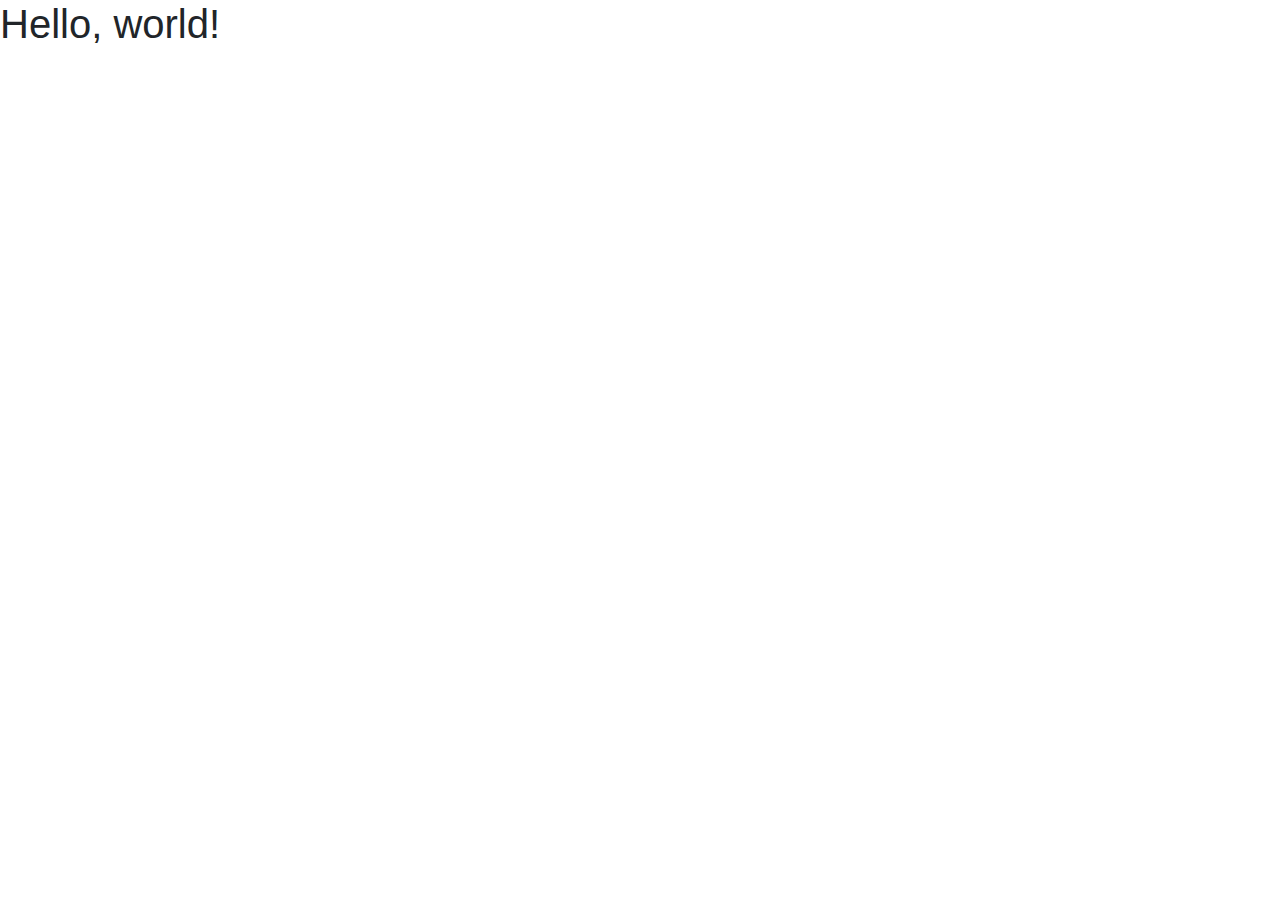
==== bootstrap/index.html @ 62b8a901 "creating files" ====
<!doctype html>
<html lang="en">
  <head>
    <!-- Required meta tags -->
    <meta charset="utf-8">
    <meta name="viewport" content="width=device-width, initial-scale=1, shrink-to-fit=no">

    <!-- Bootstrap CSS -->
    <link rel="stylesheet" href="https://stackpath.bootstrapcdn.com/bootstrap/4.4.1/css/bootstrap.min.css" integrity="sha384-Vkoo8x4CGsO3+Hhxv8T/Q5PaXtkKtu6ug5TOeNV6gBiFeWPGFN9MuhOf23Q9Ifjh" crossorigin="anonymous">

    <title>Bootstrap</title>
  </head>
  <body>
    <h1>Hello, world!</h1>

    <!-- Optional JavaScript -->
    <!-- jQuery first, then Popper.js, then Bootstrap JS -->
    <script src="https://code.jquery.com/jquery-3.4.1.slim.min.js" integrity="sha384-J6qa4849blE2+poT4WnyKhv5vZF5SrPo0iEjwBvKU7imGFAV0wwj1yYfoRSJoZ+n" crossorigin="anonymous"></script>
    <script src="https://cdn.jsdelivr.net/npm/popper.js@1.16.0/dist/umd/popper.min.js" integrity="sha384-Q6E9RHvbIyZFJoft+2mJbHaEWldlvI9IOYy5n3zV9zzTtmI3UksdQRVvoxMfooAo" crossorigin="anonymous"></script>
    <script src="https://stackpath.bootstrapcdn.com/bootstrap/4.4.1/js/bootstrap.min.js" integrity="sha384-wfSDF2E50Y2D1uUdj0O3uMBJnjuUD4Ih7YwaYd1iqfktj0Uod8GCExl3Og8ifwB6" crossorigin="anonymous"></script>
  </body>
</html>
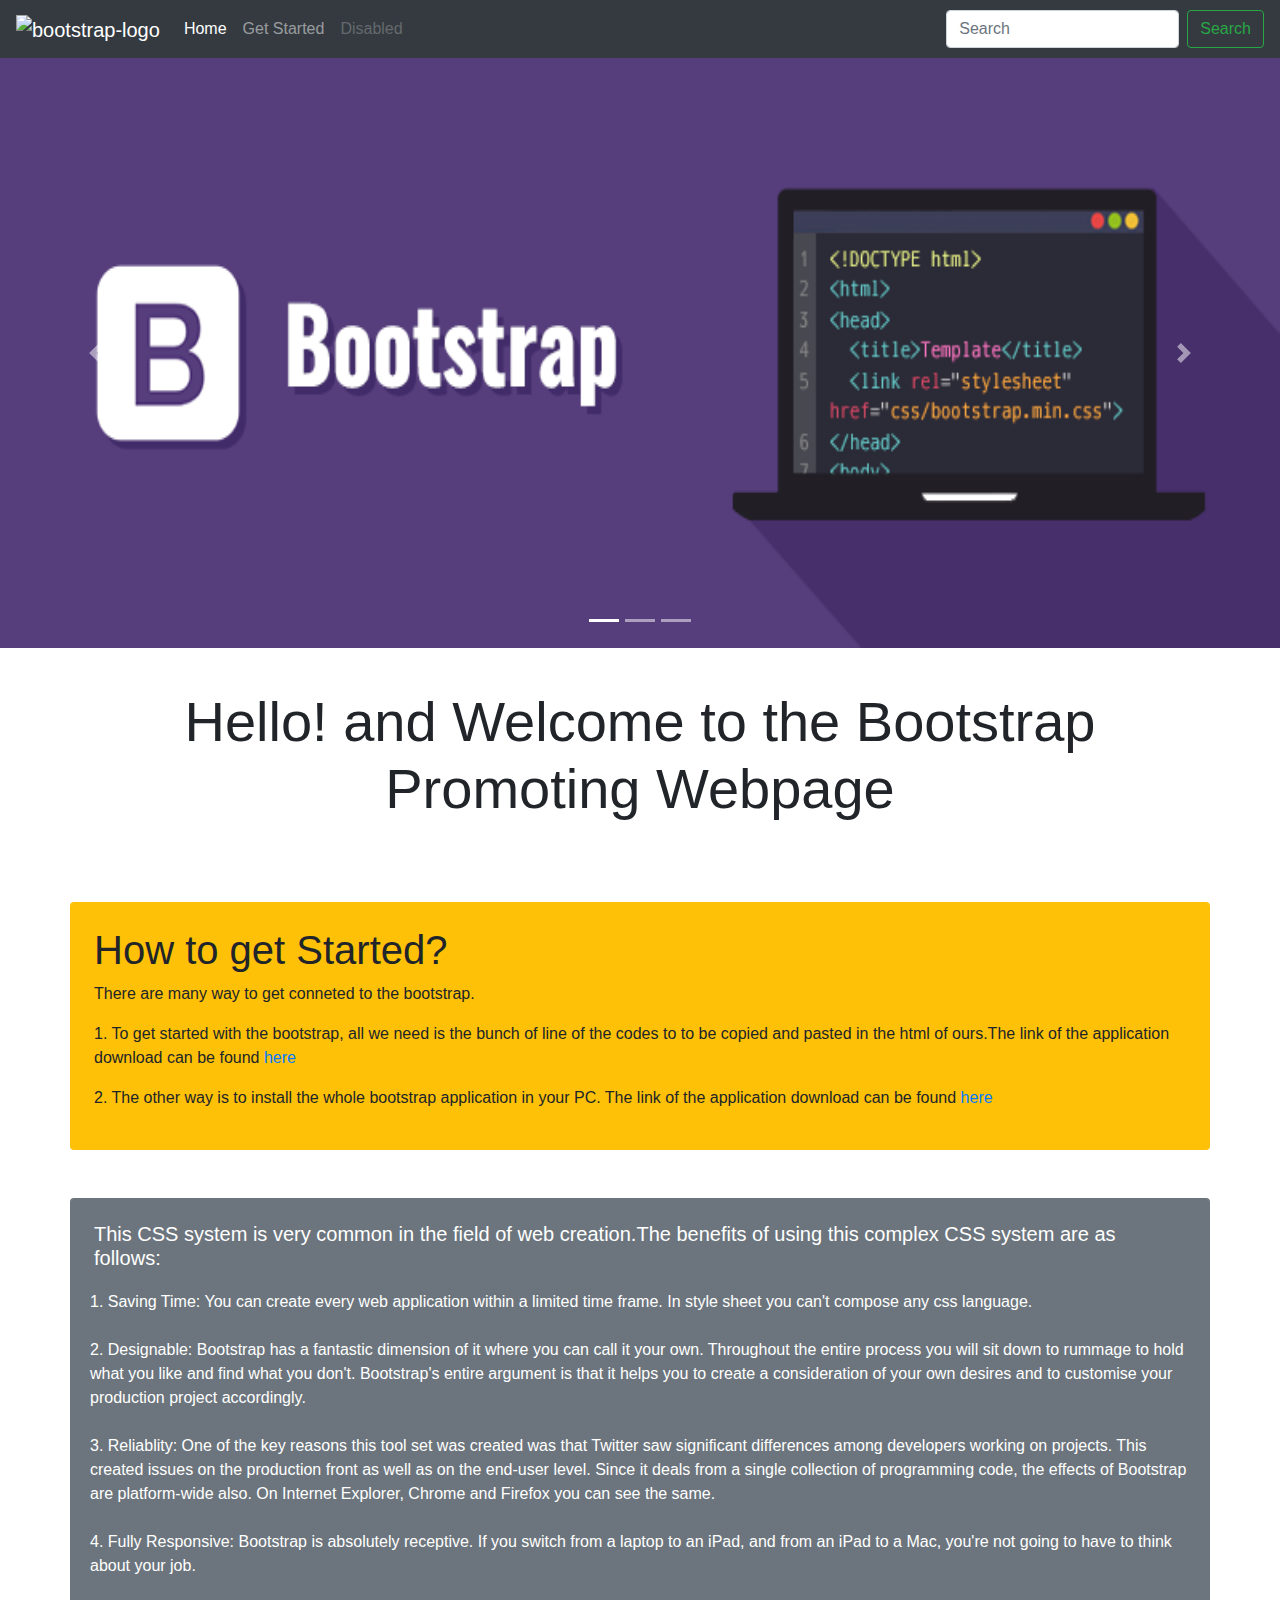
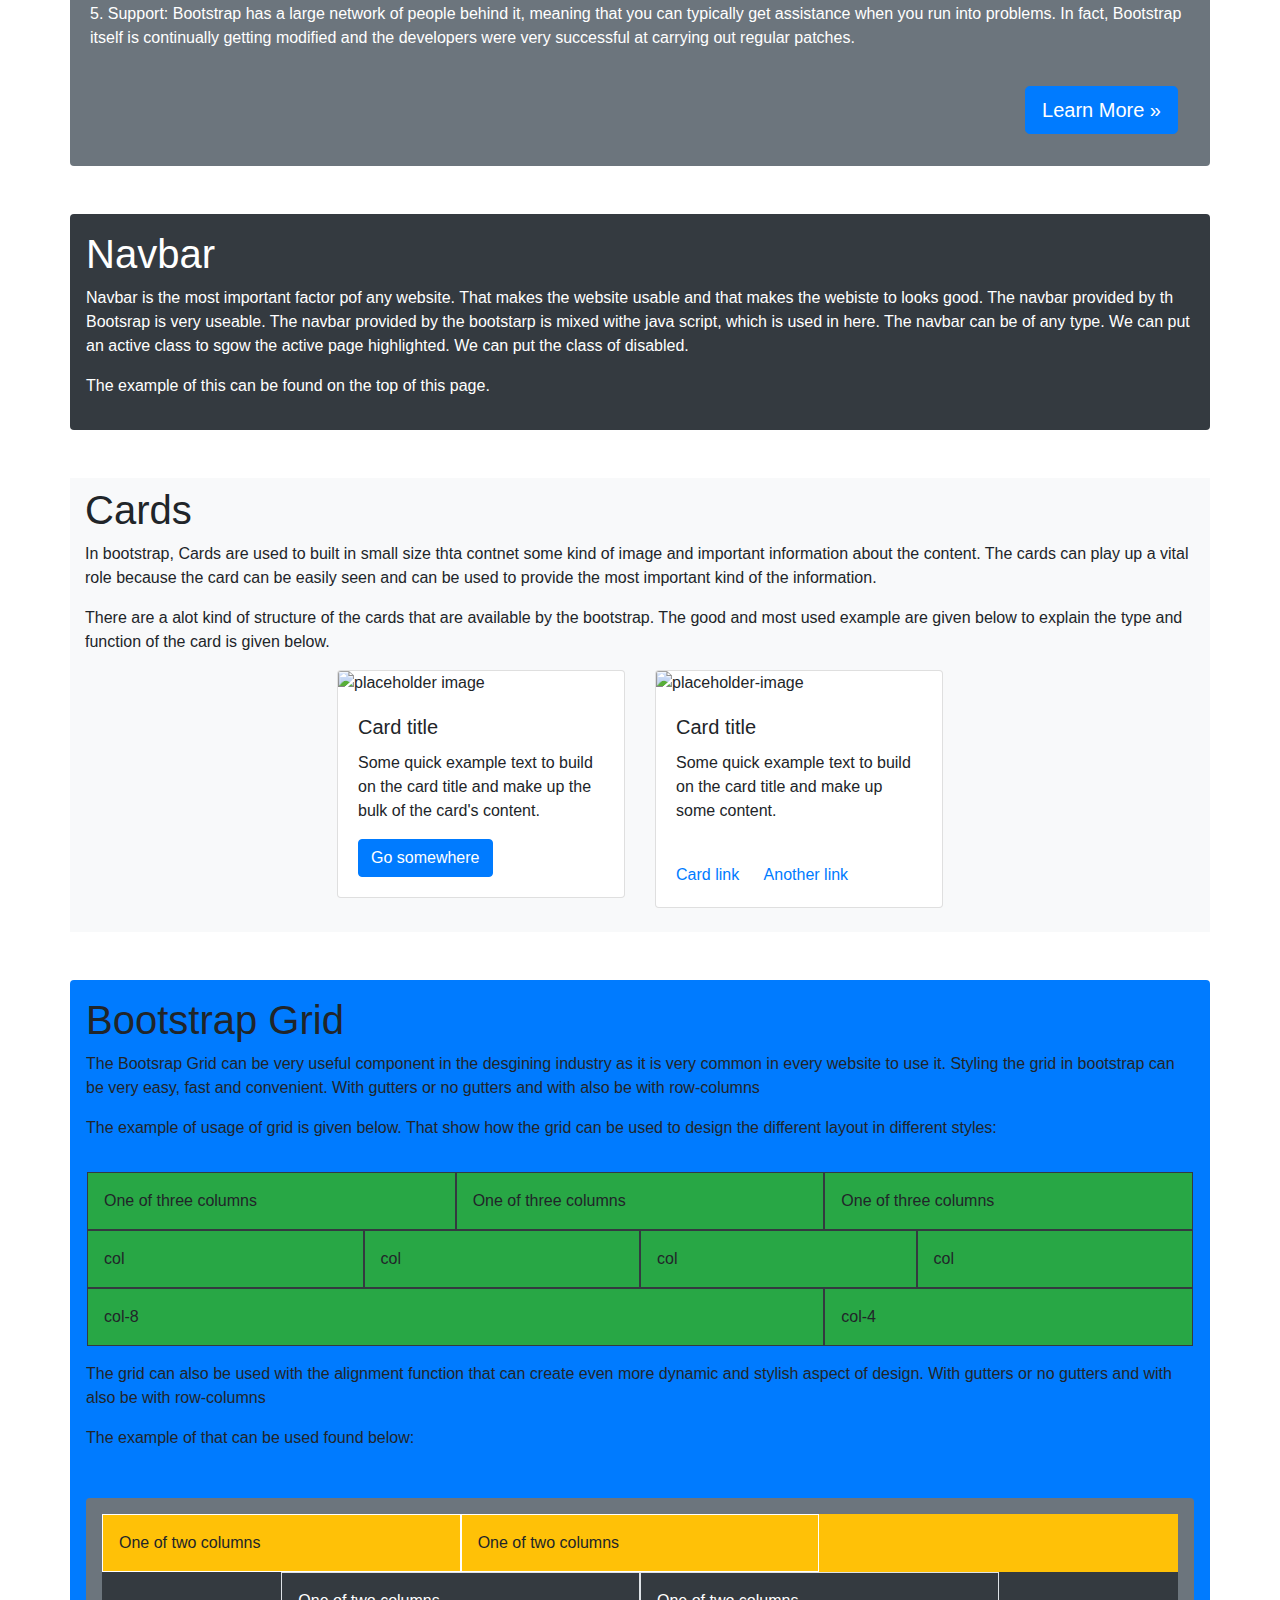
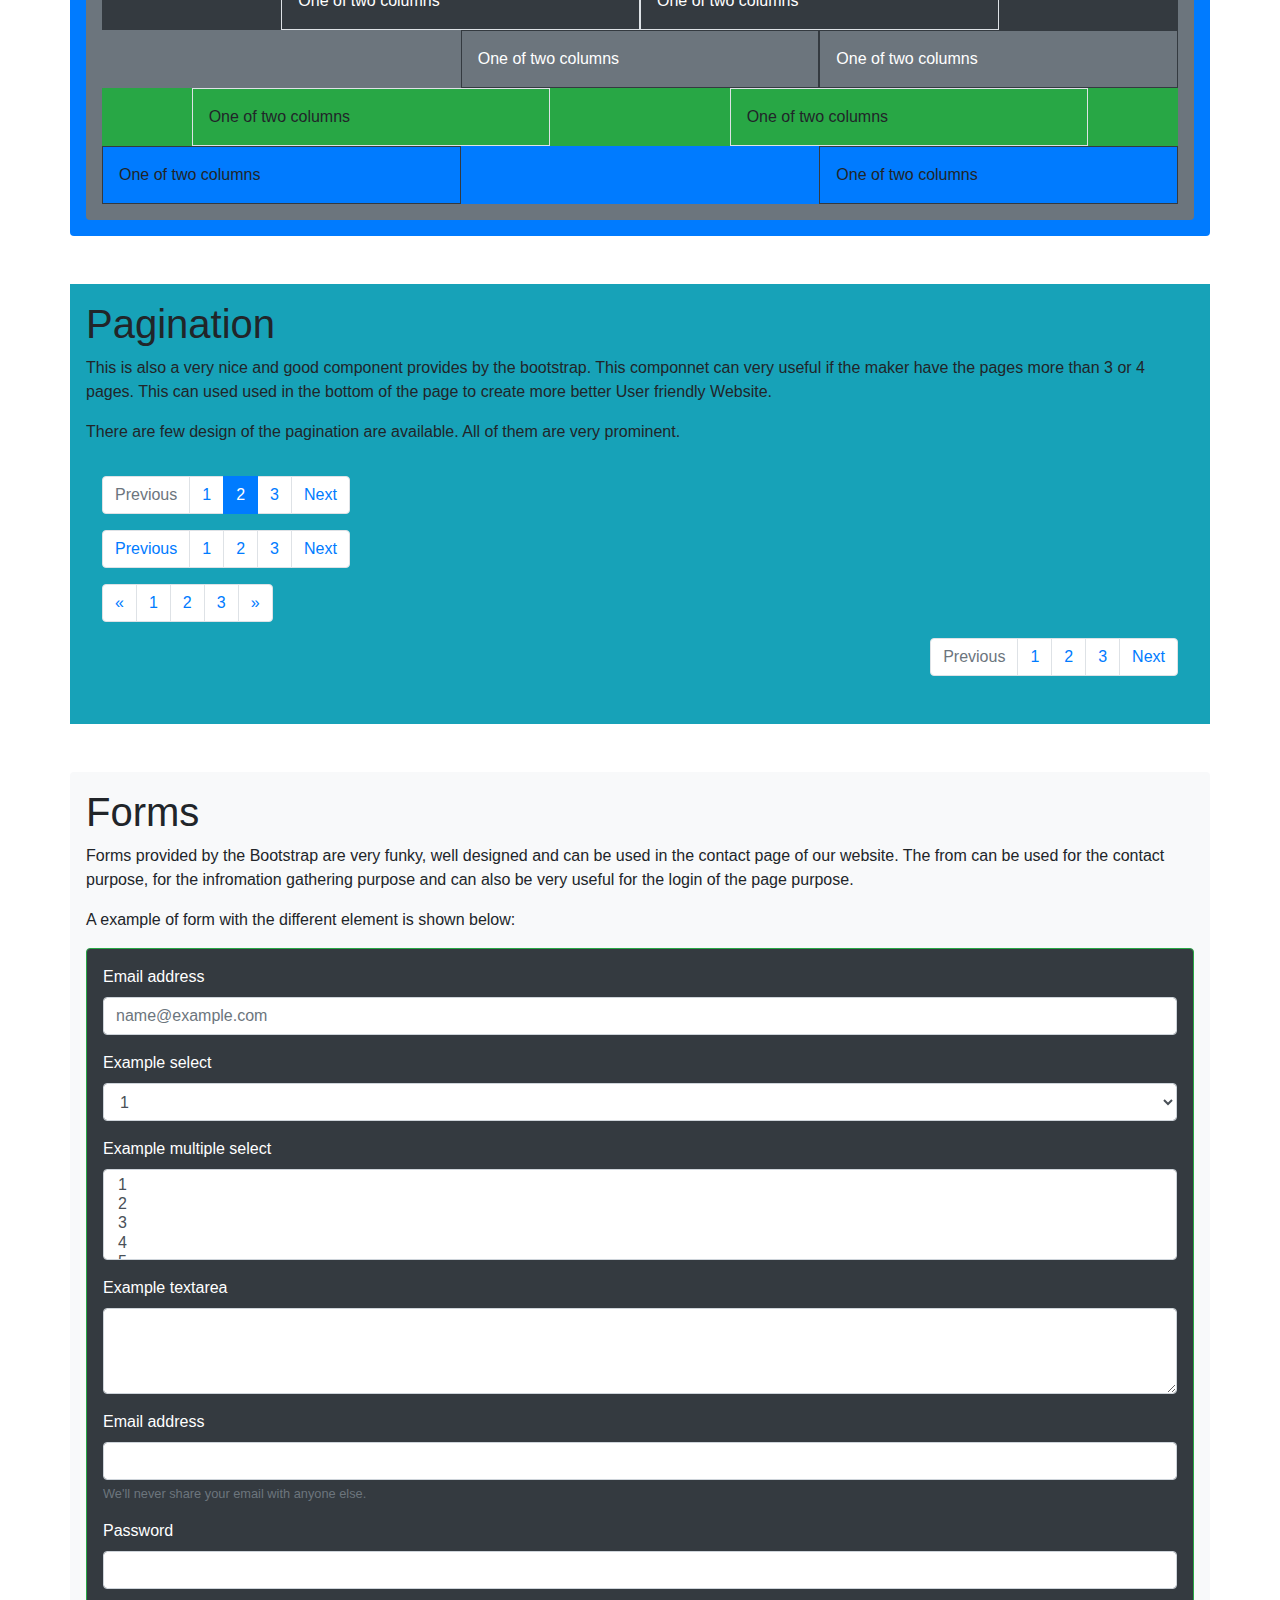
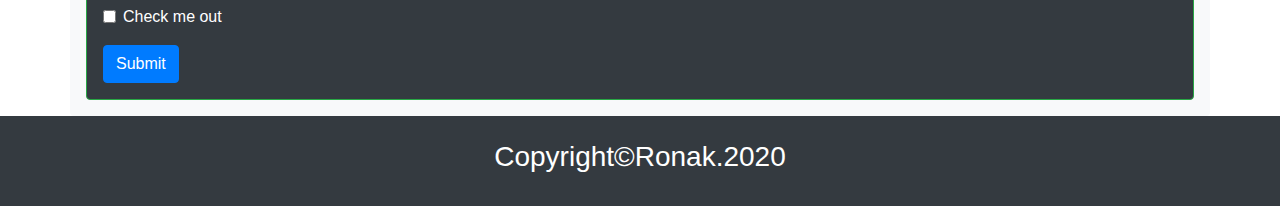
==== commit 38ddc54e: "Final-commit" ====
--- a/bootstrap/index.html
+++ b/bootstrap/index.html
@@ -8,10 +8,331 @@
     <!-- Bootstrap CSS -->
     <link rel="stylesheet" href="https://stackpath.bootstrapcdn.com/bootstrap/4.4.1/css/bootstrap.min.css" integrity="sha384-Vkoo8x4CGsO3+Hhxv8T/Q5PaXtkKtu6ug5TOeNV6gBiFeWPGFN9MuhOf23Q9Ifjh" crossorigin="anonymous">
 
-    <title>Bootstrap</title>
+    <title>Bootstrap this!</title>
   </head>
   <body>
-    <h1>Hello, world!</h1>
+    <nav class="navbar navbar-expand-lg navbar-dark bg-dark">
+      <button class="navbar-toggler" type="button" data-toggle="collapse" data-target="#navbarTogglerDemo03" aria-controls="navbarTogglerDemo03" aria-expanded="false" aria-label="Toggle navigation">
+        <span class="navbar-toggler-icon"></span>
+      </button>
+      <a class="navbar-brand" href="#">
+        <img src="/images/main-logo.svg" width="75" height="65" alt="bootstrap-logo">
+      </a>
+    
+      <div class="collapse navbar-collapse" id="navbarTogglerDemo03">
+        <ul class="navbar-nav mr-auto mt-2 mt-lg-0">
+          <li class="nav-item active">
+            <a class="nav-link" href="#">Home <span class="sr-only">(current)</span></a>
+          </li>
+          <li class="nav-item">
+            <a class="nav-link" href="#" onclick="parent.location='https://getbootstrap.com/docs/4.4/getting-started/introduction/'">Get Started</a>
+          </li>
+          <li class="nav-item">
+            <a class="nav-link disabled" href="#">Disabled</a>
+          </li>
+        </ul>
+        <form class="form-inline my-2 my-lg-0">
+          <input class="form-control mr-sm-2" type="search" placeholder="Search" aria-label="Search">
+          <button class="btn btn-outline-success my-2 my-sm-0" type="submit">Search</button>
+        </form>
+      </div>
+    </nav>
+
+    <div id="carouselExampleIndicators" class="carousel slide" data-ride="carousel">
+      <ol class="carousel-indicators">
+        <li data-target="#carouselExampleIndicators" data-slide-to="0" class="active"></li>
+        <li data-target="#carouselExampleIndicators" data-slide-to="1"></li>
+        <li data-target="#carouselExampleIndicators" data-slide-to="2"></li>
+      </ol>
+      <div class="carousel-inner">
+        <div class="carousel-item active">
+          <img src="images/banner1.png" style="height: 590px;" class="d-block w-100" alt="bootstap-image">
+        </div>
+        <div class="carousel-item">
+          <img src="/images/coding-job.png" style="height: 590px;" class="d-block w-100" alt="banner-image-bootstrap">
+        </div>
+        <div class="carousel-item">
+          <img src="/images/Banner2.png" style="height: 590px;" class="d-block w-100" alt="cd8ng-job">
+        </div>
+      </div>
+      <a class="carousel-control-prev" href="#carouselExampleIndicators" role="button" data-slide="prev">
+        <span class="carousel-control-prev-icon" aria-hidden="true"></span>
+        <span class="sr-only">Previous</span>
+      </a>
+      <a class="carousel-control-next" href="#carouselExampleIndicators" role="button" data-slide="next">
+        <span class="carousel-control-next-icon" aria-hidden="true"></span>
+        <span class="sr-only">Next</span>
+      </a>
+    </div>
+    <div class="mx-3 mx-lg-7 mx-xl-10 mt-3 mx-md-5">
+    <div class="container-xl bg- text-center bold p-4 rounded">
+      <h1 class="display-4"><strong>Hello! and Welcome to the Bootstrap Promoting Webpage</strong></h1>
+    </div>
+
+    <div class="container bg-warning p-4 mt-5 rounded">
+      <h1>How to get Started?</h1>
+      <p>There are many way to get conneted to the bootstrap.</p>
+      <p>1. To get started with the bootstrap, all we need is the bunch of line of the codes to to be copied and pasted in the html of ours.The link of the application download can be found <a href="https://getbootstrap.com/docs/4.4/getting-started/introduction/">here</a>
+      </p>
+      <p>2. The other way is to install the whole bootstrap application in your PC. The link of the application download can be found <a href="https://getbootstrap.com/docs/4.4/getting-started/download//">here</a></p>
+      
+    </div>
+    <div class="container bg-secondary text-white p-3 rounded mt-5">  
+      <p class="h5 p-2">This CSS system is very common in the field of web creation.The benefits of using this complex CSS system are as follows: </p>
+     
+          <p class="p-1">1. Saving Time: You can create every web application within a limited time frame. In style sheet you can't compose any css language.</p>
+
+          <p class="p-1">2. Designable: Bootstrap has a fantastic dimension of it where you can call it your own. Throughout the entire process you will sit down to rummage to hold what you like and find what you don't. Bootstrap's entire argument is that it helps you to create a consideration of your own desires and to customise your production project accordingly.</p>
+          
+          <p class="p-1"> 3. Reliablity: One of the key reasons this tool set was created was that Twitter saw significant differences among developers working on projects. This created issues on the production front as well as on the end-user level. Since it deals from a single collection of programming code, the effects of Bootstrap are platform-wide also. On Internet Explorer, Chrome and Firefox you can see the same.</p>
+
+          <p class="p-1">4. Fully Responsive: Bootstrap is absolutely receptive. If you switch from a laptop to an iPad, and from an iPad to a Mac, you're not going to have to think about your job. 
+          </p>
+
+        <p class="p-1">5. Support: Bootstrap has a large network of people behind it, meaning that you can typically get assistance when you run into problems. In fact, Bootstrap itself is continually getting modified and the developers were very successful at carrying out regular patches.</p>
+
+        <div class="d-flex flex-row-reverse p-3">
+          <button type="button" class="btn btn-primary btn-lg" onclick="parent.location='https://getbootstrap.com/docs/4.4/getting-started/introduction/'">Learn More »</button>
+       </div>
+      </div>
+      <div class="container bg-dark rounded p-3 mt-5 text-white">
+        <h1>Navbar</h1>
+        <p>Navbar is the most important factor pof any website. That makes the website usable and that makes the webiste to looks good. The navbar provided by th Bootsrap is very useable. The navbar provided by the bootstarp is mixed withe java script, which is used in here. The navbar can be of any type. We can put an active class to sgow the active page highlighted. We can put the class of disabled.</p>
+
+        <p>The example of this can be found on the top of this page.</p>
+      </div>
+      <div class="container bg-light mt-5 pt-2 pb-4">
+          <h1>Cards</h1>
+          <p>In bootstrap, Cards are used to built in small size thta contnet some kind of image and important information about the content. The cards can play up a vital role because the card can be easily seen and can be used to provide the most important kind of the information.</p>
+          <p>There are a alot kind of structure of the cards that are available by the bootstrap. The good and most used example are given below to explain the type and function of the card is given below.</p>
+          <div class="container d-flex justify-content-center">
+          <div class="row">
+            <div class="col">
+            <div class="card" style="width: 18rem;">
+              <img src="https://via.placeholder.com/300" class="card-img-top" alt="placeholder image">
+              <div class="card-body">
+                <h5 class="card-title">Card title</h5>
+                <p class="card-text">Some quick example text to build on the card title and make up the bulk of the card's content.</p>
+                <a href="#" class="btn btn-primary">Go somewhere</a>
+              </div>
+            </div>
+            </div>
+
+            <div class="col">
+              <div class="card" style="width: 18rem;">
+                <img src="https://via.placeholder.com/300" class="card-img-top" alt="placeholder-image">
+                <div class="card-body">
+                  <h5 class="card-title">Card title</h5>
+                  <p class="card-text">Some quick example text to build on the card title and make up some content.</p>
+                </div>
+          
+                <div class="card-body">
+                  <a href="#" class="card-link">Card link</a>
+                  <a href="#" class="card-link">Another link</a>
+                </div>
+              </div>
+            </div>
+          </div>
+        </div>
+        </div>
+
+        <div class="container rounded mt-5 p-3 bg-primary">
+          <h1>Bootstrap Grid</h1>
+          <p>The Bootsrap Grid can be very useful component in the desgining industry as it is very common in every website to use it. Styling the grid in bootstrap can be very easy, fast and convenient. With gutters or no gutters and with also be with row-columns</p>
+          <p>The example of usage of grid is given below. That show how the grid can be used to design the different layout in different styles:</p>
+          <div class="container p-3">
+            <div class="row">
+              <div class="col-sm p-3 bg-success border border-dark">
+                One of three columns
+              </div>
+              <div class="col-sm p-3 bg-success border border-dark">
+                One of three columns
+              </div>
+              <div class="col-sm p-3 bg-success border border-dark">
+                One of three columns
+              </div>
+            </div>
+            <div class="row">
+              <div class="col p-3 bg-success border border-dark">col</div>
+              <div class="col p-3 bg-success border border-dark">col</div>
+              <div class="col p-3 bg-success border border-dark">col</div>
+              <div class="col p-3 bg-success border border-dark">col</div>
+            </div>
+            <div class="row">
+              <div class="col-8 p-3 bg-success border border-dark">col-8</div>
+              <div class="col-4 p-3 bg-success border border-dark">col-4</div>
+            </div>
+          </div>
+
+          <p>The grid can also be used with the alignment function that can create even more dynamic and stylish aspect of design. With gutters or no gutters and with also be with row-columns</p>
+
+          <p>The example of that can be used found below:</p>
+          <div class="container rounded bg-secondary mt-5 p-3">
+            <div class="container">
+              <div class="row justify-content-start bg-warning">
+                <div class="col-4 p-3 border border-white">
+                  One of two columns
+                </div>
+                <div class="col-4 p-3 border border-white">
+                  One of two columns
+                </div>
+              </div>
+              <div class="row bg-dark justify-content-center text-white">
+                <div class="col-4 p-3 border">
+                  One of two columns
+                </div>
+                <div class="col-4 p-3 border">
+                  One of two columns
+                </div>
+              </div>
+              <div class="row bg-drak text-white justify-content-end">
+                <div class="col-4 p-3 border border-dark">
+                  One of two columns
+                </div>
+                <div class="col-4 p-3 border border-dark">
+                  One of two columns
+                </div>
+              </div>
+              <div class="row justify-content-around bg-success">
+                <div class="col-4 p-3 border">
+                  One of two columns
+                </div>
+                <div class="col-4 p-3 border">
+                  One of two columns
+                </div>
+              </div>
+              <div class="row justify-content-between bg-primary">
+                <div class="col-4 p-3 border border-dark">
+                  One of two columns
+                </div>
+                <div class="col-4 p-3 border border-dark">
+                  One of two columns
+                </div>
+              </div>
+          </div>
+        </div>
+        </div>
+        <div class="container p-3 mt-5 bg-info">
+          <h1>Pagination</h1>
+          <p>This is also a very nice and good component provides by the bootstrap. This componnet can very useful if the maker have the pages more than 3 or 4 pages. This can used used in the bottom of the page to create more better User friendly Website.</p>
+
+          <p>There are few design of the pagination are available. All of them are very prominent.</p>
+          <div class="container d-flex flex-column justify-content-center p-3">
+          <nav aria-label="...">
+            <ul class="pagination">
+              <li class="page-item disabled">
+                <a class="page-link" href="#" tabindex="-1" aria-disabled="true">Previous</a>
+              </li>
+              <li class="page-item"><a class="page-link" href="#">1</a></li>
+              <li class="page-item active" aria-current="page">
+                <a class="page-link" href="#">2 <span class="sr-only">(current)</span></a>
+              </li>
+              <li class="page-item"><a class="page-link" href="#">3</a></li>
+              <li class="page-item">
+                <a class="page-link" href="#">Next</a>
+              </li>
+            </ul>
+          </nav>
+          <nav aria-label="Page navigation example">
+            <ul class="pagination">
+              <li class="page-item"><a class="page-link" href="#">Previous</a></li>
+              <li class="page-item"><a class="page-link" href="#">1</a></li>
+              <li class="page-item"><a class="page-link" href="#">2</a></li>
+              <li class="page-item"><a class="page-link" href="#">3</a></li>
+              <li class="page-item"><a class="page-link" href="#">Next</a></li>
+            </ul>
+          </nav>
+          <nav aria-label="Page navigation example">
+            <ul class="pagination">
+              <li class="page-item">
+                <a class="page-link" href="#" aria-label="Previous">
+                  <span aria-hidden="true">&laquo;</span>
+                </a>
+              </li>
+              <li class="page-item"><a class="page-link" href="#">1</a></li>
+              <li class="page-item"><a class="page-link" href="#">2</a></li>
+              <li class="page-item"><a class="page-link" href="#">3</a></li>
+              <li class="page-item">
+                <a class="page-link" href="#" aria-label="Next">
+                  <span aria-hidden="true">&raquo;</span>
+                </a>
+              </li>
+            </ul>
+          </nav>
+          <nav aria-label="Page navigation example">
+            <ul class="pagination justify-content-end">
+              <li class="page-item disabled">
+                <a class="page-link" href="#" tabindex="-1" aria-disabled="true">Previous</a>
+              </li>
+              <li class="page-item"><a class="page-link" href="#">1</a></li>
+              <li class="page-item"><a class="page-link" href="#">2</a></li>
+              <li class="page-item"><a class="page-link" href="#">3</a></li>
+              <li class="page-item">
+                <a class="page-link" href="#">Next</a>
+              </li>
+            </ul>
+          </nav>
+        </div>
+        </div>
+
+        <div class="container rounded p-3 mt-5 bg-light">
+          <h1>Forms</h1>
+          <p>Forms provided by the Bootstrap are very funky, well designed and can be used in the contact page of our website. The from can be used for the contact purpose, for the infromation gathering purpose and can also be very useful for the login of the page purpose.</p>
+
+          <p>A example of form with the different element is shown below:</p>
+          <form class="bg-dark p-3 text-white border border-success rounded">
+            <div class="form-group">
+              <label for="exampleFormControlInput1">Email address</label>
+              <input type="email" class="form-control" id="exampleFormControlInput1" placeholder="name@example.com">
+            </div>
+            <div class="form-group">
+              <label for="exampleFormControlSelect1">Example select</label>
+              <select class="form-control" id="exampleFormControlSelect1">
+                <option>1</option>
+                <option>2</option>
+                <option>3</option>
+                <option>4</option>
+                <option>5</option>
+              </select>
+            </div>
+            <div class="form-group">
+              <label for="exampleFormControlSelect2">Example multiple select</label>
+              <select multiple class="form-control" id="exampleFormControlSelect2">
+                <option>1</option>
+                <option>2</option>
+                <option>3</option>
+                <option>4</option>
+                <option>5</option>
+              </select>
+            </div>
+            <div class="form-group">
+              <label for="exampleFormControlTextarea1">Example textarea</label>
+              <textarea class="form-control" id="exampleFormControlTextarea1" rows="3"></textarea>
+            </div>
+            <div class="form-group">
+              <label for="exampleInputEmail1">Email address</label>
+              <input type="email" class="form-control" id="exampleInputEmail1" aria-describedby="emailHelp">
+              <small id="emailHelp" class="form-text text-muted">We'll never share your email with anyone else.</small>
+            </div>
+            <div class="form-group">
+              <label for="exampleInputPassword1">Password</label>
+              <input type="password" class="form-control" id="exampleInputPassword1">
+            </div>
+            <div class="form-group form-check">
+              <input type="checkbox" class="form-check-input" id="exampleCheck1">
+              <label class="form-check-label" for="exampleCheck1">Check me out</label>
+            </div>
+            <button type="submit" class="btn btn-primary">Submit</button>
+          </form>
+        </div>
+      </div>
+
+    <footer>
+      <div class="container-fluid p-4 bg-dark d-flex flex-column text-center text-white">
+        <h3>Copyright&copy;Ronak.2020</h3>
+      </div>
+    </footer>
+    
 
     <!-- Optional JavaScript -->
     <!-- jQuery first, then Popper.js, then Bootstrap JS -->
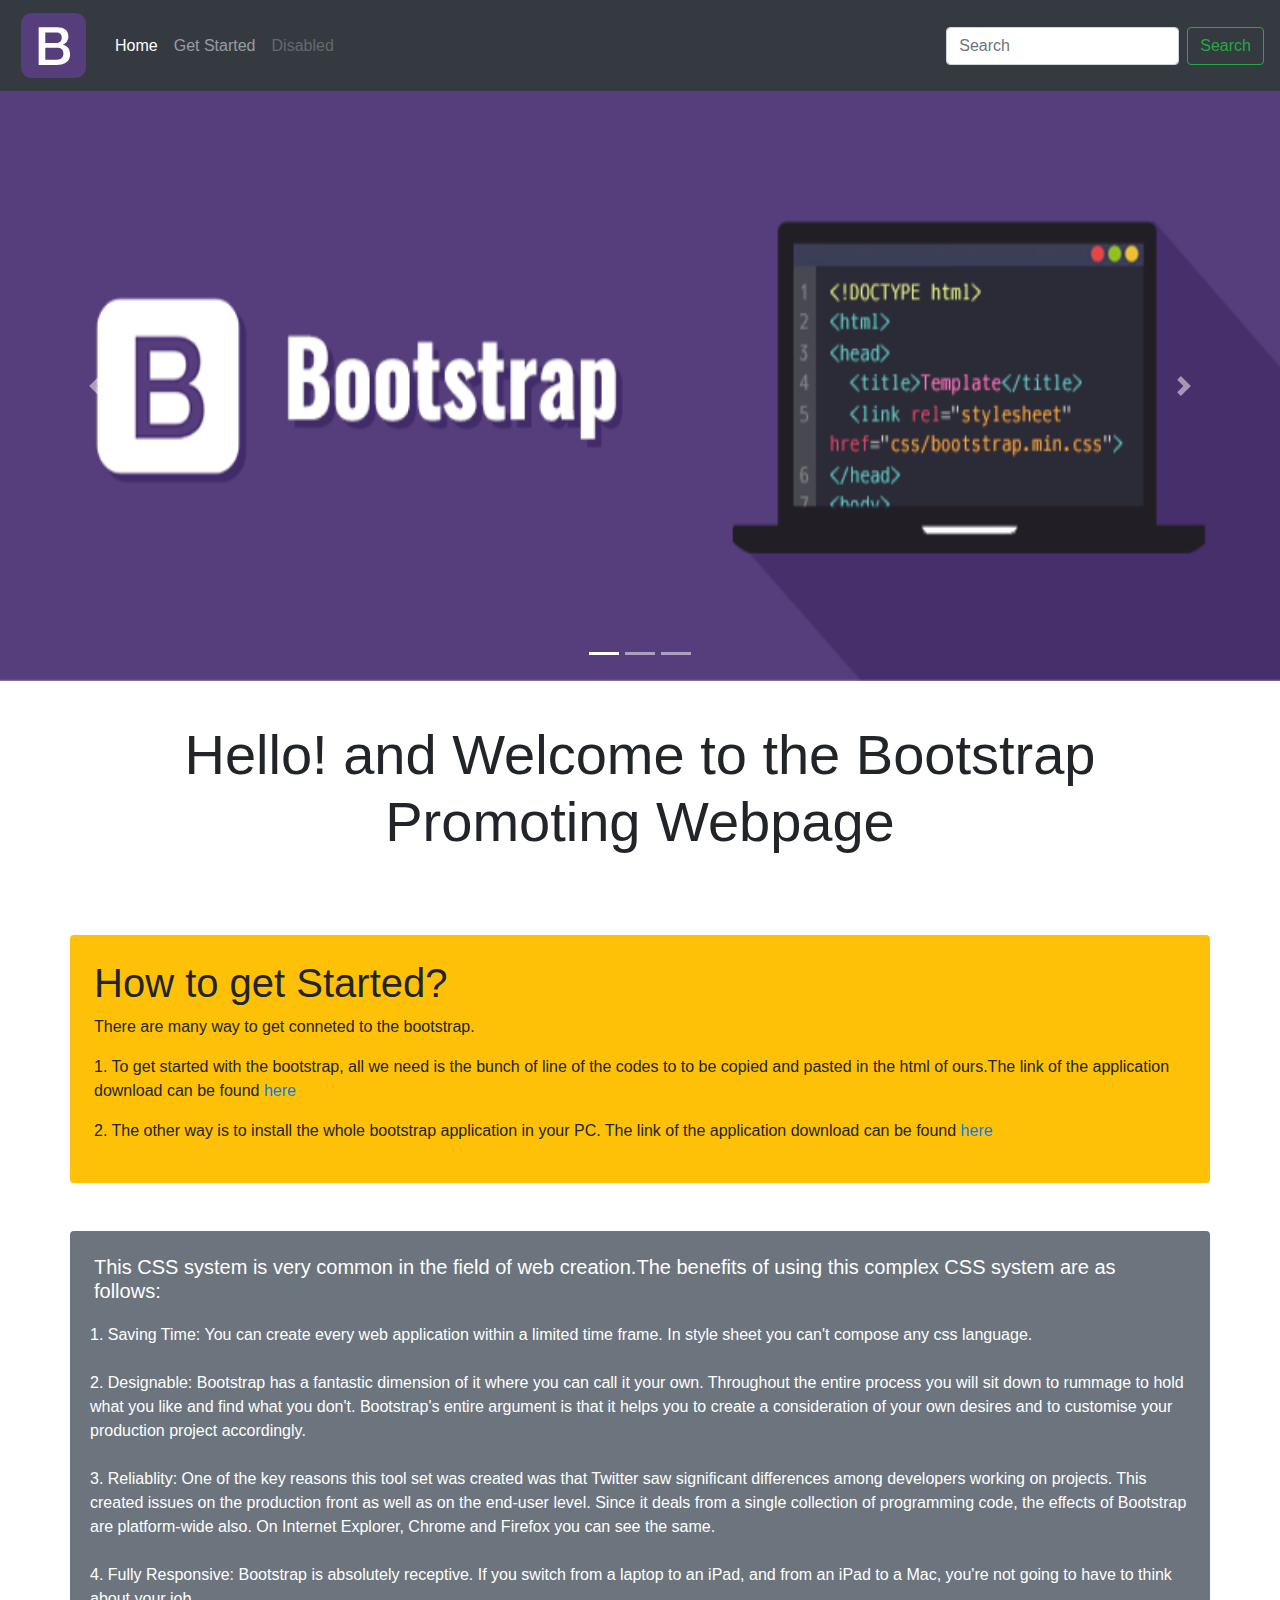
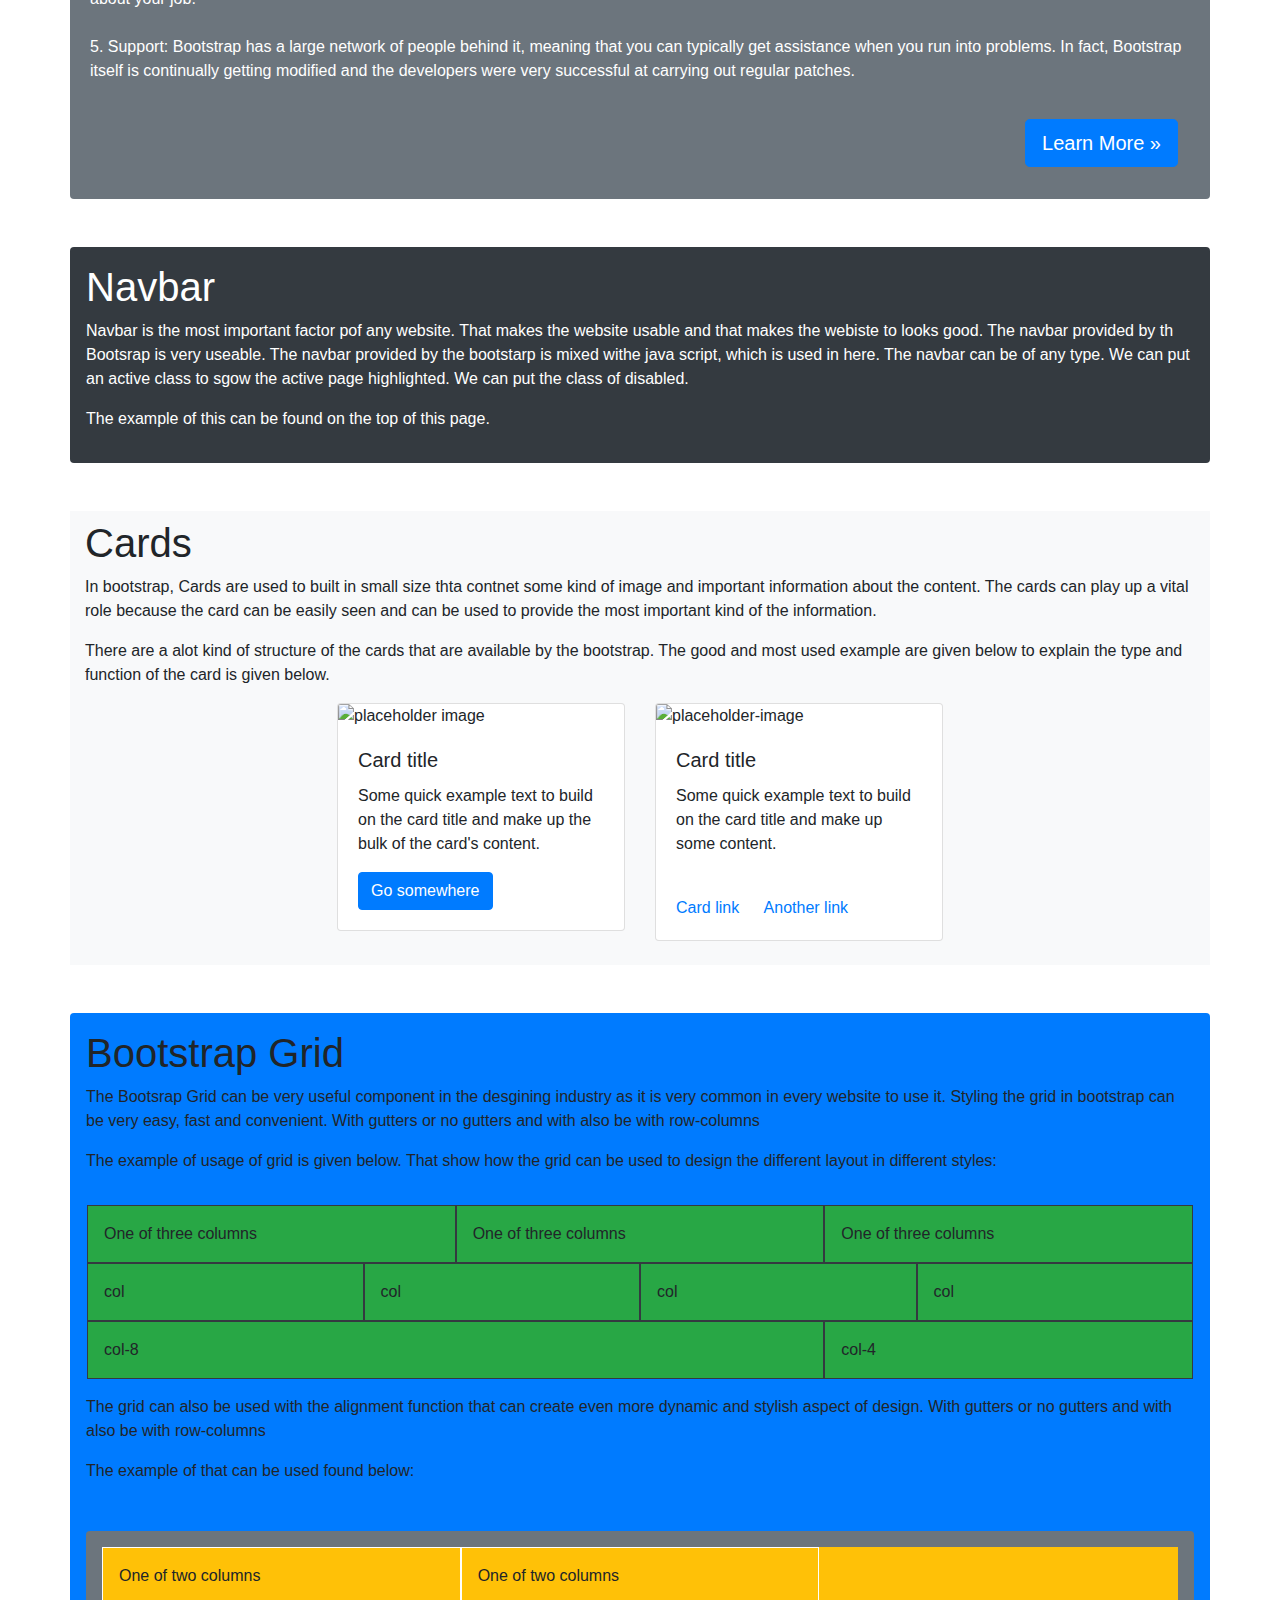
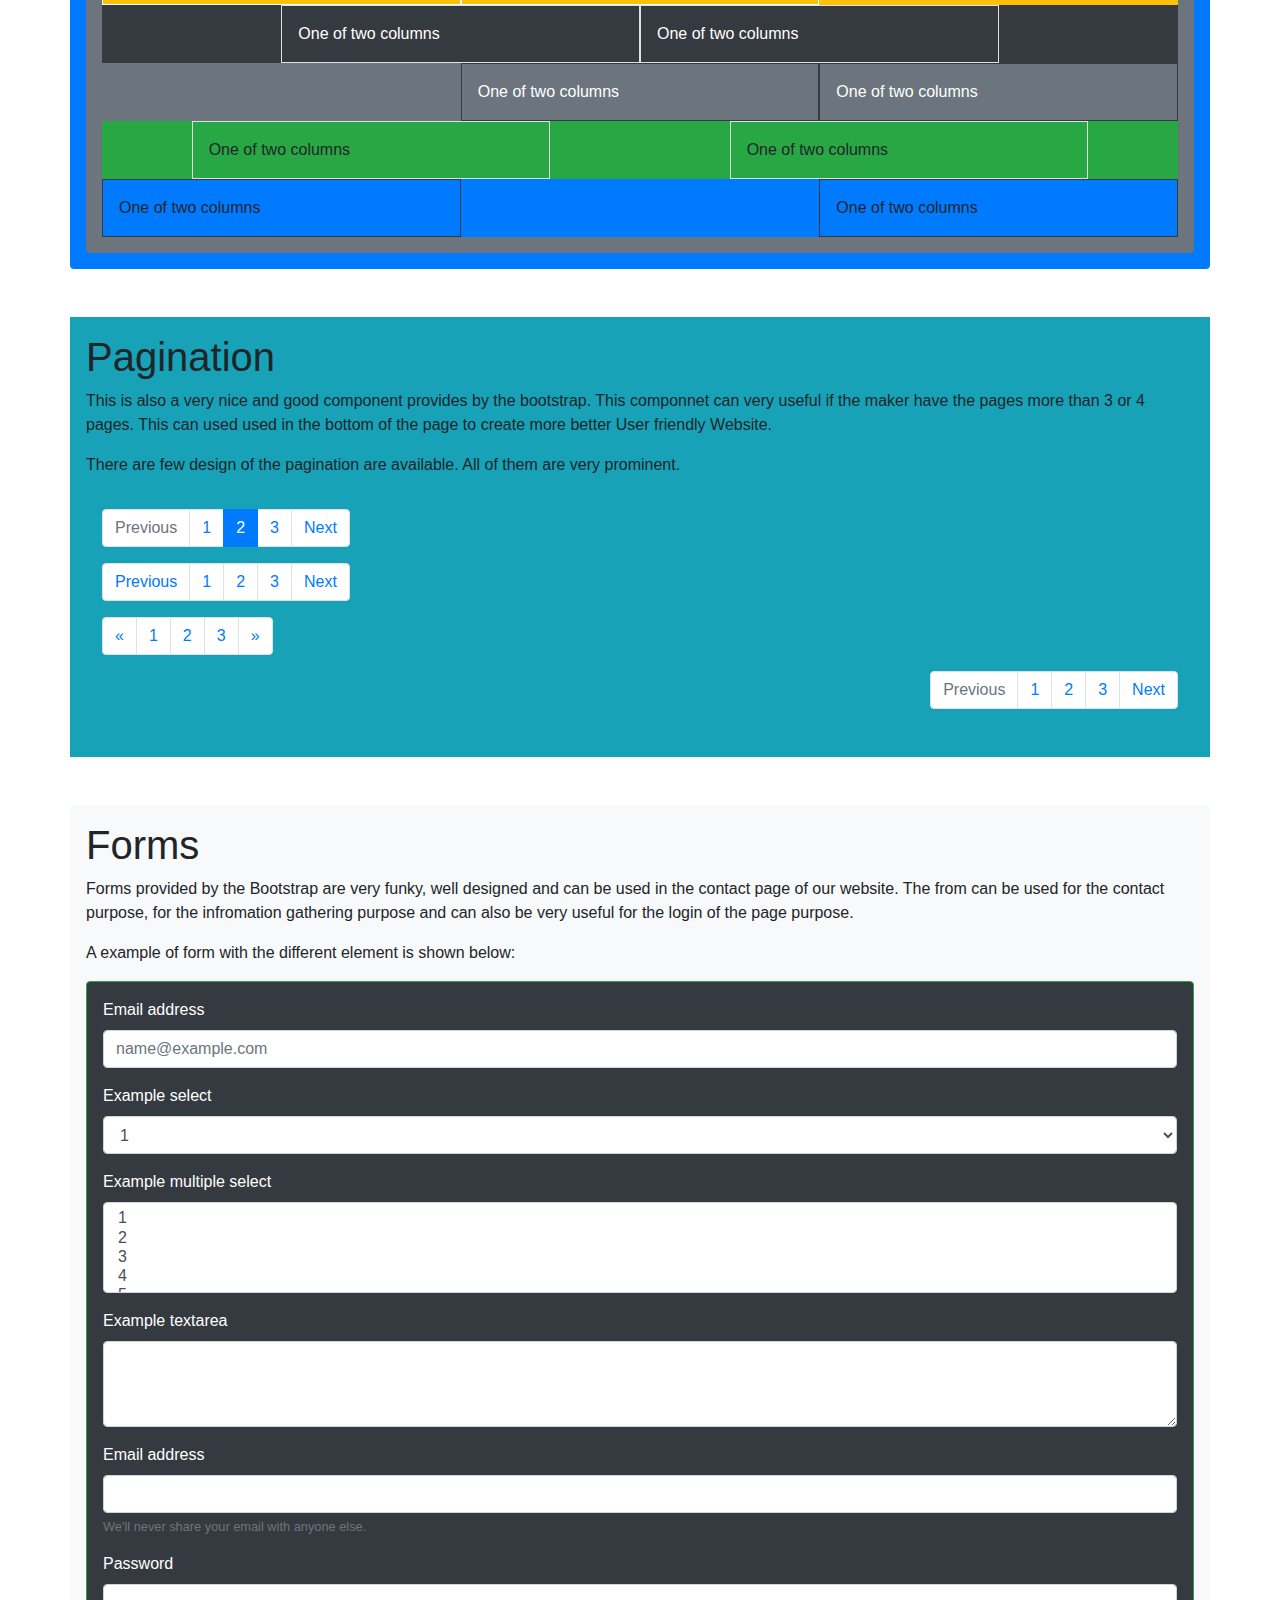
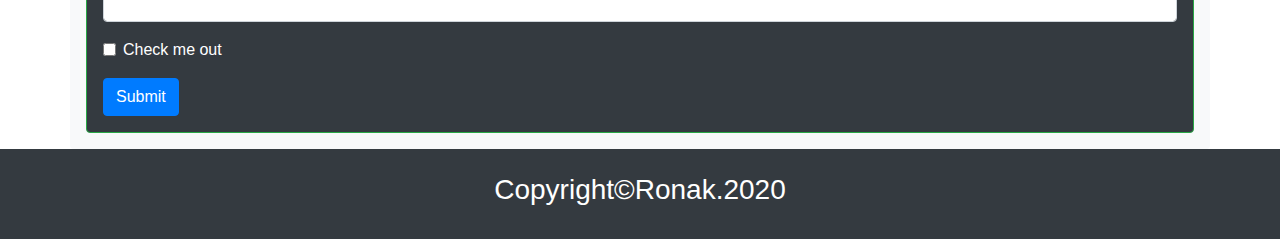
==== commit e110444f: "Last and final commit" ====
--- a/bootstrap/index.html
+++ b/bootstrap/index.html
@@ -9,6 +9,7 @@
     <link rel="stylesheet" href="https://stackpath.bootstrapcdn.com/bootstrap/4.4.1/css/bootstrap.min.css" integrity="sha384-Vkoo8x4CGsO3+Hhxv8T/Q5PaXtkKtu6ug5TOeNV6gBiFeWPGFN9MuhOf23Q9Ifjh" crossorigin="anonymous">
 
     <title>Bootstrap this!</title>
+    
   </head>
   <body>
     <nav class="navbar navbar-expand-lg navbar-dark bg-dark">
@@ -16,7 +17,7 @@
         <span class="navbar-toggler-icon"></span>
       </button>
       <a class="navbar-brand" href="#">
-        <img src="/images/main-logo.svg" width="75" height="65" alt="bootstrap-logo">
+        <img src="images/main-logo.svg" width="75" height="65" alt="bootstrap-logo">
       </a>
     
       <div class="collapse navbar-collapse" id="navbarTogglerDemo03">
@@ -49,10 +50,10 @@
           <img src="images/banner1.png" style="height: 590px;" class="d-block w-100" alt="bootstap-image">
         </div>
         <div class="carousel-item">
-          <img src="/images/coding-job.png" style="height: 590px;" class="d-block w-100" alt="banner-image-bootstrap">
+          <img src="images/coding-job.png" style="height: 590px;" class="d-block w-100" alt="banner-image-bootstrap">
         </div>
         <div class="carousel-item">
-          <img src="/images/Banner2.png" style="height: 590px;" class="d-block w-100" alt="cd8ng-job">
+          <img src="images/Banner2.png" style="height: 590px;" class="d-block w-100" alt="cd8ng-job">
         </div>
       </div>
       <a class="carousel-control-prev" href="#carouselExampleIndicators" role="button" data-slide="prev">
